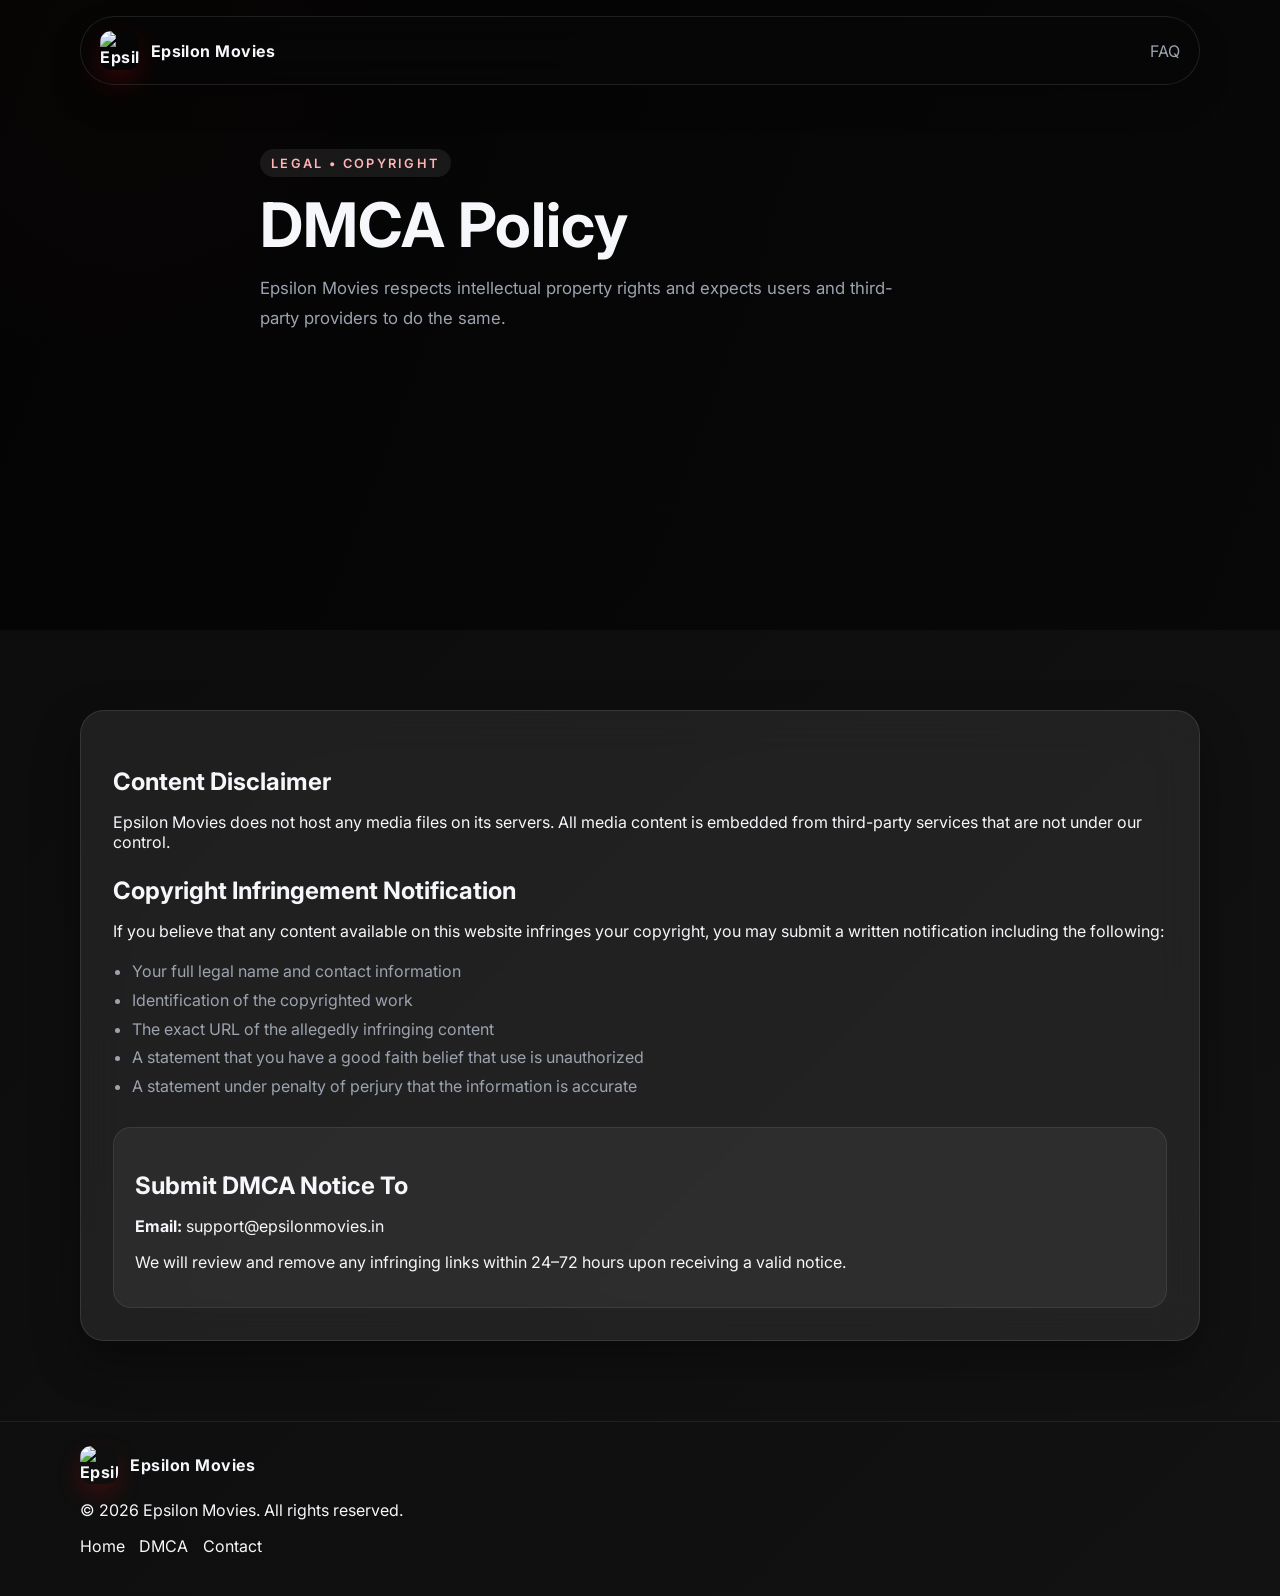
==== dmca.html @ 2ac41dfd "Add files via upload" ====
<!DOCTYPE html>
<html lang="en">
  <head>
    <meta charset="UTF-8" />
    <meta name="viewport" content="width=device-width, initial-scale=1.0" />
    <title>DMCA Policy | Epsilon Movies</title>
    <meta
      name="description"
      content="Read the DMCA policy for Epsilon Movies, including copyright notice instructions and contact details."
    />
    <meta name="theme-color" content="#0B0B0B" />
    <link rel="preconnect" href="https://fonts.googleapis.com" />
    <link rel="preconnect" href="https://fonts.gstatic.com" crossorigin />
    <link
      href="https://fonts.googleapis.com/css2?family=Inter:wght@400;500;600;700;800&display=swap"
      rel="stylesheet"
    />
    <link rel="stylesheet" href="styles.css" />
    <script src="config.js"></script>
  </head>
  <body>
    <div class="progress-bar" aria-hidden="true"></div>
    <button class="back-to-top" id="backToTop" type="button" aria-label="Back to top">↑</button>

    <header class="hero policy-hero" id="top">
      <div class="hero-overlay"></div>
      <nav class="nav container">
        <a class="brand" href="index.html" aria-label="Epsilon Movies home">
          <img class="brand-logo" src="file_00000000ea5072099b8b63f4286912cb.png" alt="Epsilon Movies logo" />
          <span>Epsilon Movies</span>
        </a>
        <a class="nav-link" href="index.html#faq">FAQ</a>
      </nav>

      <div class="container policy-intro reveal">
        <span class="eyebrow">Legal • Copyright</span>
        <h1>DMCA Policy</h1>
        <p>
          Epsilon Movies respects intellectual property rights and expects users and third-party providers to do the same.
        </p>
      </div>
    </header>

    <main class="container">
      <section class="section">
        <div class="glass-card policy-card reveal">
          <h2>Content Disclaimer</h2>
          <p>
            Epsilon Movies does not host any media files on its servers. All media content is embedded from third-party services that are not under our control.
          </p>

          <h2>Copyright Infringement Notification</h2>
          <p>
            If you believe that any content available on this website infringes your copyright, you may submit a written notification including the following:
          </p>
          <ul>
            <li>Your full legal name and contact information</li>
            <li>Identification of the copyrighted work</li>
            <li>The exact URL of the allegedly infringing content</li>
            <li>A statement that you have a good faith belief that use is unauthorized</li>
            <li>A statement under penalty of perjury that the information is accurate</li>
          </ul>

          <div class="contact-box">
            <h2>Submit DMCA Notice To</h2>
            <p><strong>Email:</strong> support@epsilonmovies.in</p>
            <p>We will review and remove any infringing links within 24–72 hours upon receiving a valid notice.</p>
          </div>
        </div>
      </section>
    </main>

    <footer class="footer">
      <div class="container footer-content">
        <div>
          <a class="brand" href="index.html" aria-label="Epsilon Movies home">
            <img class="brand-logo" src="file_00000000ea5072099b8b63f4286912cb.png" alt="Epsilon Movies logo" />
            <span>Epsilon Movies</span>
          </a>
          <p>© 2026 Epsilon Movies. All rights reserved.</p>
        </div>
        <div class="footer-links">
          <a href="index.html">Home</a>
          <a href="dmca.html">DMCA</a>
          <a href="mailto:ownerepsilon@zohomail.in">Contact</a>
        </div>
      </div>
    </footer>

    <script src="script.js"></script>
  </body>
</html>
---- styles.css ----
:root {
  --bg: #0b0b0b;
  --bg-alt: #121212;
  --surface: rgba(255, 255, 255, 0.08);
  --surface-strong: rgba(255, 255, 255, 0.12);
  --text: #f5f7fa;
  --muted: #9ca3af;
  --accent: #e50914;
  --accent-soft: rgba(229, 9, 20, 0.2);
  --border: rgba(255, 255, 255, 0.1);
  --shadow: 0 20px 45px rgba(0, 0, 0, 0.35);
}

* {
  box-sizing: border-box;
}

html {
  scroll-behavior: smooth;
}

body {
  margin: 0;
  font-family: 'Inter', sans-serif;
  background:
    radial-gradient(circle at top left, rgba(229, 9, 20, 0.24), transparent 22%),
    linear-gradient(135deg, var(--bg), var(--bg-alt));
  color: var(--text);
  min-height: 100vh;
  overflow-x: hidden;
}

img {
  max-width: 100%;
  display: block;
}

a {
  color: inherit;
  text-decoration: none;
}

.container {
  width: min(1120px, calc(100% - 2rem));
  margin: 0 auto;
}

.page-loader {
  position: fixed;
  inset: 0;
  background: var(--bg);
  display: grid;
  place-items: center;
  z-index: 50;
  transition: opacity 0.45s ease, visibility 0.45s ease;
}

.page-loader.hidden {
  opacity: 0;
  visibility: hidden;
}

.loader-ring {
  width: 3rem;
  height: 3rem;
  border-radius: 999px;
  border: 3px solid rgba(255, 255, 255, 0.15);
  border-top-color: var(--accent);
  animation: spin 0.9s linear infinite;
}

.glass-card {
  background: var(--surface);
  border: 1px solid var(--border);
  box-shadow: var(--shadow);
  backdrop-filter: blur(22px);
  -webkit-backdrop-filter: blur(22px);
  border-radius: 24px;
}

.hero {
  position: relative;
  min-height: 100vh;
  overflow: hidden;
}

.hero::before {
  content: '';
  position: absolute;
  inset: 0;
  background: url('https://images.unsplash.com/photo-1485846234645-a62644f84728?auto=format&fit=crop&w=1600&q=80') center/cover;
  filter: brightness(0.26) saturate(0.9);
  transform: scale(1.02);
}

.hero-overlay {
  position: absolute;
  inset: 0;
  background: linear-gradient(110deg, rgba(4, 4, 4, 0.95), rgba(4, 4, 4, 0.65));
}

.nav,
.hero-content {
  position: relative;
  z-index: 1;
}

.progress-bar {
  position: fixed;
  inset: 0 0 auto 0;
  height: 3px;
  width: 0;
  background: linear-gradient(90deg, var(--accent), #ff6b6b);
  z-index: 70;
  box-shadow: 0 0 18px rgba(229, 9, 20, 0.35);
}

.back-to-top {
  position: fixed;
  right: 1.2rem;
  bottom: 1.2rem;
  width: 3rem;
  height: 3rem;
  border: 0;
  border-radius: 50%;
  background: linear-gradient(135deg, var(--accent), #ff5b5b);
  color: white;
  font-size: 1.2rem;
  cursor: pointer;
  box-shadow: 0 12px 24px rgba(229, 9, 20, 0.28);
  opacity: 0;
  visibility: hidden;
  transform: translateY(10px);
  transition: opacity 0.25s ease, transform 0.25s ease, visibility 0.25s ease;
  z-index: 60;
}

.back-to-top.visible {
  opacity: 1;
  visibility: visible;
  transform: translateY(0);
}

.nav {
  display: flex;
  justify-content: space-between;
  align-items: center;
  margin-top: 1rem;
  padding: 0.9rem 1.2rem;
  border: 1px solid var(--border);
  border-radius: 999px;
  background: rgba(7, 7, 7, 0.6);
  backdrop-filter: blur(18px);
  -webkit-backdrop-filter: blur(18px);
  box-shadow: 0 16px 34px rgba(0, 0, 0, 0.2);
}

.brand {
  display: inline-flex;
  align-items: center;
  gap: 0.75rem;
  font-weight: 700;
  letter-spacing: 0.03em;
}

.brand-logo {
  width: 2.4rem;
  height: 2.4rem;
  object-fit: contain;
  border-radius: 0.7rem;
  box-shadow: 0 10px 24px rgba(229, 9, 20, 0.2);
}

.hero-badges {
  display: flex;
  flex-wrap: wrap;
  gap: 0.7rem;
  margin-top: 1rem;
}

.hero-badge {
  padding: 0.45rem 0.8rem;
  border-radius: 999px;
  background: rgba(255, 255, 255, 0.08);
  color: #ffd0d3;
  font-size: 0.85rem;
  border: 1px solid rgba(255, 255, 255, 0.08);
}

.nav-link {
  color: var(--muted);
  transition: color 0.2s ease;
}

.nav-link:hover {
  color: var(--text);
}

.hero-content {
  display: grid;
  grid-template-columns: 1.2fr 0.8fr;
  gap: 2rem;
  padding: 5rem 0 4rem;
  align-items: center;
}

.eyebrow {
  display: inline-flex;
  align-items: center;
  gap: 0.35rem;
  padding: 0.4rem 0.7rem;
  border-radius: 999px;
  background: rgba(255, 255, 255, 0.08);
  color: #ffb4b8;
  font-size: 0.8rem;
  font-weight: 600;
  text-transform: uppercase;
  letter-spacing: 0.18em;
  margin-bottom: 1rem;
}

.hero h1 {
  font-size: clamp(2.2rem, 4.8vw, 4.4rem);
  line-height: 1.05;
  margin: 0 0 1rem;
  max-width: 760px;
}

.hero p {
  color: var(--muted);
  font-size: 1.05rem;
  line-height: 1.75;
  max-width: 640px;
  margin-bottom: 1.6rem;
}

.hero-actions {
  display: flex;
  flex-wrap: wrap;
  gap: 1rem;
  margin-bottom: 2rem;
}

.btn {
  display: inline-flex;
  justify-content: center;
  align-items: center;
  border-radius: 999px;
  padding: 0.95rem 1.35rem;
  font-weight: 600;
  transition: transform 0.2s ease, box-shadow 0.2s ease, background 0.2s ease;
}

.btn:hover {
  transform: translateY(-2px);
}

.btn.disabled {
  opacity: 0.72;
  pointer-events: none;
}

.btn-primary {
  background: linear-gradient(120deg, var(--accent), #ff4e4e);
  color: white;
  box-shadow: 0 14px 28px rgba(229, 9, 20, 0.24);
}

.btn-secondary {
  background: rgba(255, 255, 255, 0.08);
  color: var(--text);
  border: 1px solid var(--border);
}

.hero-stats {
  display: flex;
  flex-wrap: wrap;
  gap: 1rem;
}

.hero-stats > div {
  padding: 0.95rem 1.2rem;
  border-radius: 16px;
  background: rgba(255, 255, 255, 0.06);
  min-width: 120px;
}

.hero-stats strong {
  display: block;
  font-size: 1rem;
  margin-bottom: 0.24rem;
}

.hero-stats span {
  color: var(--muted);
  font-size: 0.9rem;
}

.hero-card {
  padding: 1.5rem;
  animation: float 4.8s ease-in-out infinite;
  position: relative;
  overflow: hidden;
}

.hero-card::after {
  content: '';
  position: absolute;
  inset: auto -20% -40% auto;
  width: 10rem;
  height: 10rem;
  background: radial-gradient(circle, rgba(229, 9, 20, 0.22), transparent 70%);
  pointer-events: none;
}

.card-label {
  font-size: 0.8rem;
  font-weight: 700;
  text-transform: uppercase;
  letter-spacing: 0.18em;
  color: #ffb4b8;
}

.hero-card h2 {
  margin: 0.5rem 0 1rem;
  font-size: 1.4rem;
}

.hero-card ul {
  padding-left: 1.1rem;
  color: var(--muted);
  line-height: 1.8;
}

.section {
  padding: 5rem 0;
}

.section-heading {
  text-align: center;
  margin-bottom: 2rem;
}

.section-heading h2 {
  margin: 0;
  font-size: clamp(1.7rem, 3vw, 2.4rem);
}

.feature-grid,
.benefit-grid {
  display: grid;
  grid-template-columns: repeat(3, minmax(0, 1fr));
  gap: 1.2rem;
}

.feature-card,
.benefit-card,
.faq-item,
.disclaimer-card,
.telegram-card,
.download-card {
  padding: 1.4rem;
}

.feature-card:hover,
.benefit-card:hover,
.faq-item:hover {
  transform: translateY(-3px);
  border-color: rgba(229, 9, 20, 0.55);
  transition: transform 0.2s ease, border-color 0.2s ease;
}

.feature-icon {
  width: 3rem;
  height: 3rem;
  border-radius: 14px;
  display: grid;
  place-items: center;
  margin-bottom: 1rem;
  background: var(--accent-soft);
  font-size: 1.25rem;
}

.feature-card h3,
.benefit-card h3 {
  margin: 0 0 0.55rem;
}

.feature-card p,
.benefit-card p,
.faq-item p,
.disclaimer-card p,
.telegram-card p,
.download-card p {
  color: var(--muted);
  line-height: 1.7;
  margin: 0;
}

.slider {
  position: relative;
  display: grid;
  grid-template-columns: auto 1fr auto;
  align-items: center;
  gap: 1rem;
}

.slider-frame {
  position: relative;
  min-height: 420px;
  border-radius: 28px;
  overflow: hidden;
  border: 1px solid var(--border);
  background: rgba(255, 255, 255, 0.06);
}

.slide {
  position: absolute;
  inset: 0;
  opacity: 0;
  pointer-events: none;
  transition: opacity 0.4s ease;
}

.slide.active {
  opacity: 1;
  pointer-events: auto;
}

.slide img {
  width: 100%;
  height: 100%;
  object-fit: cover;
}

.slide-caption {
  position: absolute;
  left: 1.5rem;
  right: 1.5rem;
  bottom: 1.5rem;
  padding: 1rem 1.2rem;
  border-radius: 18px;
  background: rgba(8, 8, 8, 0.72);
  backdrop-filter: blur(10px);
}

.slide-caption h3 {
  margin: 0 0 0.3rem;
}

.slide-caption p {
  margin: 0;
  color: var(--muted);
}

.slider-btn {
  width: 2.8rem;
  height: 2.8rem;
  border: 0;
  border-radius: 50%;
  background: rgba(255, 255, 255, 0.12);
  color: var(--text);
  cursor: pointer;
}

.slider-dots {
  display: flex;
  justify-content: center;
  gap: 0.5rem;
  margin-top: 1rem;
}

.slider-dots button {
  width: 0.65rem;
  height: 0.65rem;
  border: 0;
  border-radius: 50%;
  background: rgba(255, 255, 255, 0.3);
  cursor: pointer;
}

.slider-dots button.active {
  background: var(--accent);
}

.download-card {
  text-align: center;
}

.download-metrics {
  display: flex;
  flex-wrap: wrap;
  justify-content: center;
  gap: 1rem;
  margin: 1.4rem 0;
}

.download-metrics > div {
  min-width: 120px;
  padding: 0.9rem 1rem;
  border-radius: 16px;
  background: rgba(255, 255, 255, 0.05);
}

.download-metrics span {
  display: block;
  color: var(--muted);
  font-size: 0.84rem;
  margin-bottom: 0.35rem;
}

.telegram-card {
  display: flex;
  align-items: center;
  justify-content: space-between;
  gap: 1rem;
}

.social-actions {
  display: flex;
  flex-wrap: wrap;
  gap: 0.75rem;
}

.telegram-icon {
  width: 3.2rem;
  height: 3.2rem;
  display: grid;
  place-items: center;
  border-radius: 20px;
  background: var(--accent-soft);
  font-size: 1.4rem;
}

.disclaimer-card {
  text-align: center;
  border-color: rgba(229, 9, 20, 0.32);
}

.faq-list {
  display: grid;
  gap: 0.8rem;
}

.faq-item summary {
  cursor: pointer;
  font-weight: 600;
  list-style: none;
}

.faq-item summary::-webkit-details-marker {
  display: none;
}

.faq-item p {
  margin-top: 0.7rem;
}

.footer {
  padding: 1.5rem 0 2.5rem;
  border-top: 1px solid rgba(255, 255, 255, 0.07);
}

.footer-shell {
  padding: 1.6rem 1.4rem;
  border: 1px solid rgba(255, 255, 255, 0.08);
  border-radius: 24px;
  background: rgba(255, 255, 255, 0.04);
  box-shadow: var(--shadow);
}

.footer-top {
  display: flex;
  justify-content: space-between;
  align-items: flex-start;
  gap: 1.4rem;
  flex-wrap: wrap;
}

.footer-brand {
  display: flex;
  align-items: center;
  gap: 0.85rem;
}

.footer-brand h3 {
  margin: 0 0 0.2rem;
  color: var(--text);
  font-size: 1.05rem;
}

.footer-brand p {
  margin: 0;
  color: var(--muted);
}

.footer-links-grid {
  display: flex;
  flex-wrap: wrap;
  gap: 0.9rem 1.2rem;
}

.footer-links-grid a {
  color: var(--text);
  font-size: 0.95rem;
}

.footer-divider {
  height: 1px;
  margin: 1.1rem 0 0.95rem;
  background: rgba(255, 255, 255, 0.08);
}

.footer-bottom {
  color: var(--muted);
  line-height: 1.75;
}

.footer-bottom p {
  margin: 0 0 0.6rem;
}

@media (max-width: 860px) {
  .hero-content {
    grid-template-columns: 1fr;
    padding-top: 3.5rem;
  }

  .feature-grid,
  .benefit-grid {
    grid-template-columns: repeat(2, minmax(0, 1fr));
  }

  .telegram-card {
    flex-direction: column;
    align-items: flex-start;
  }

  .footer-content {
    flex-direction: column;
    align-items: flex-start;
  }
}

@media (max-width: 620px) {
  .nav {
    padding: 0.8rem 1rem;
    border-radius: 1.1rem;
  }

  .hero-actions {
    flex-direction: column;
    align-items: flex-start;
  }

  .feature-grid,
  .benefit-grid {
    grid-template-columns: 1fr;
  }

  .slider {
    grid-template-columns: 1fr;
  }

  .slider-btn {
    display: none;
  }

  .slider-frame {
    min-height: 320px;
  }
}

.footer-links {
  display: flex;
  flex-wrap: wrap;
  gap: 0.9rem;
}

.footer-links a:hover {
  color: var(--text);
}

.policy-hero {
  min-height: 70vh;
}

.policy-intro {
  position: relative;
  z-index: 1;
  padding: 4rem 0 2rem;
  max-width: 760px;
}

.policy-card {
  padding: 2rem;
}

.policy-card h2 {
  margin-top: 1.5rem;
  margin-bottom: 0.75rem;
}

.policy-card ul {
  padding-left: 1.2rem;
  color: var(--muted);
  line-height: 1.8;
}

.contact-box {
  margin-top: 1.6rem;
  padding: 1.2rem 1.3rem;
  border-radius: 18px;
  background: rgba(255, 255, 255, 0.05);
  border: 1px solid rgba(255, 255, 255, 0.08);
}

.reveal {
  opacity: 0;
  transform: translateY(26px);
  transition: opacity 0.7s ease, transform 0.7s ease;
}

.reveal.visible {
  opacity: 1;
  transform: translateY(0);
}

@keyframes spin {
  to {
    transform: rotate(360deg);
  }
}

@keyframes float {
  0%,
  100% {
    transform: translateY(0px);
  }
  50% {
    transform: translateY(-8px);
  }
}

@media (max-width: 900px) {
  .hero-content,
  .feature-grid,
  .benefit-grid {
    grid-template-columns: 1fr 1fr;
  }

  .hero-content {
    grid-template-columns: 1fr;
  }

  .hero-card {
    max-width: 480px;
  }
}

@media (max-width: 640px) {
  .hero {
    min-height: auto;
  }

  .hero-content {
    padding-top: 3rem;
  }

  .feature-grid,
  .benefit-grid,
  .hero-content {
    grid-template-columns: 1fr;
  }

  .slider {
    grid-template-columns: 1fr;
  }

  .slider-btn {
    display: none;
  }

  .telegram-card,
  .footer-content {
    flex-direction: column;
    align-items: flex-start;
  }

  .hero-actions {
    flex-direction: column;
    align-items: stretch;
  }
}

@media (prefers-reduced-motion: reduce) {
  *, *::before, *::after {
    animation-duration: 0.01ms !important;
    animation-iteration-count: 1 !important;
    transition-duration: 0.01ms !important;
    scroll-behavior: auto !important;
  }
}
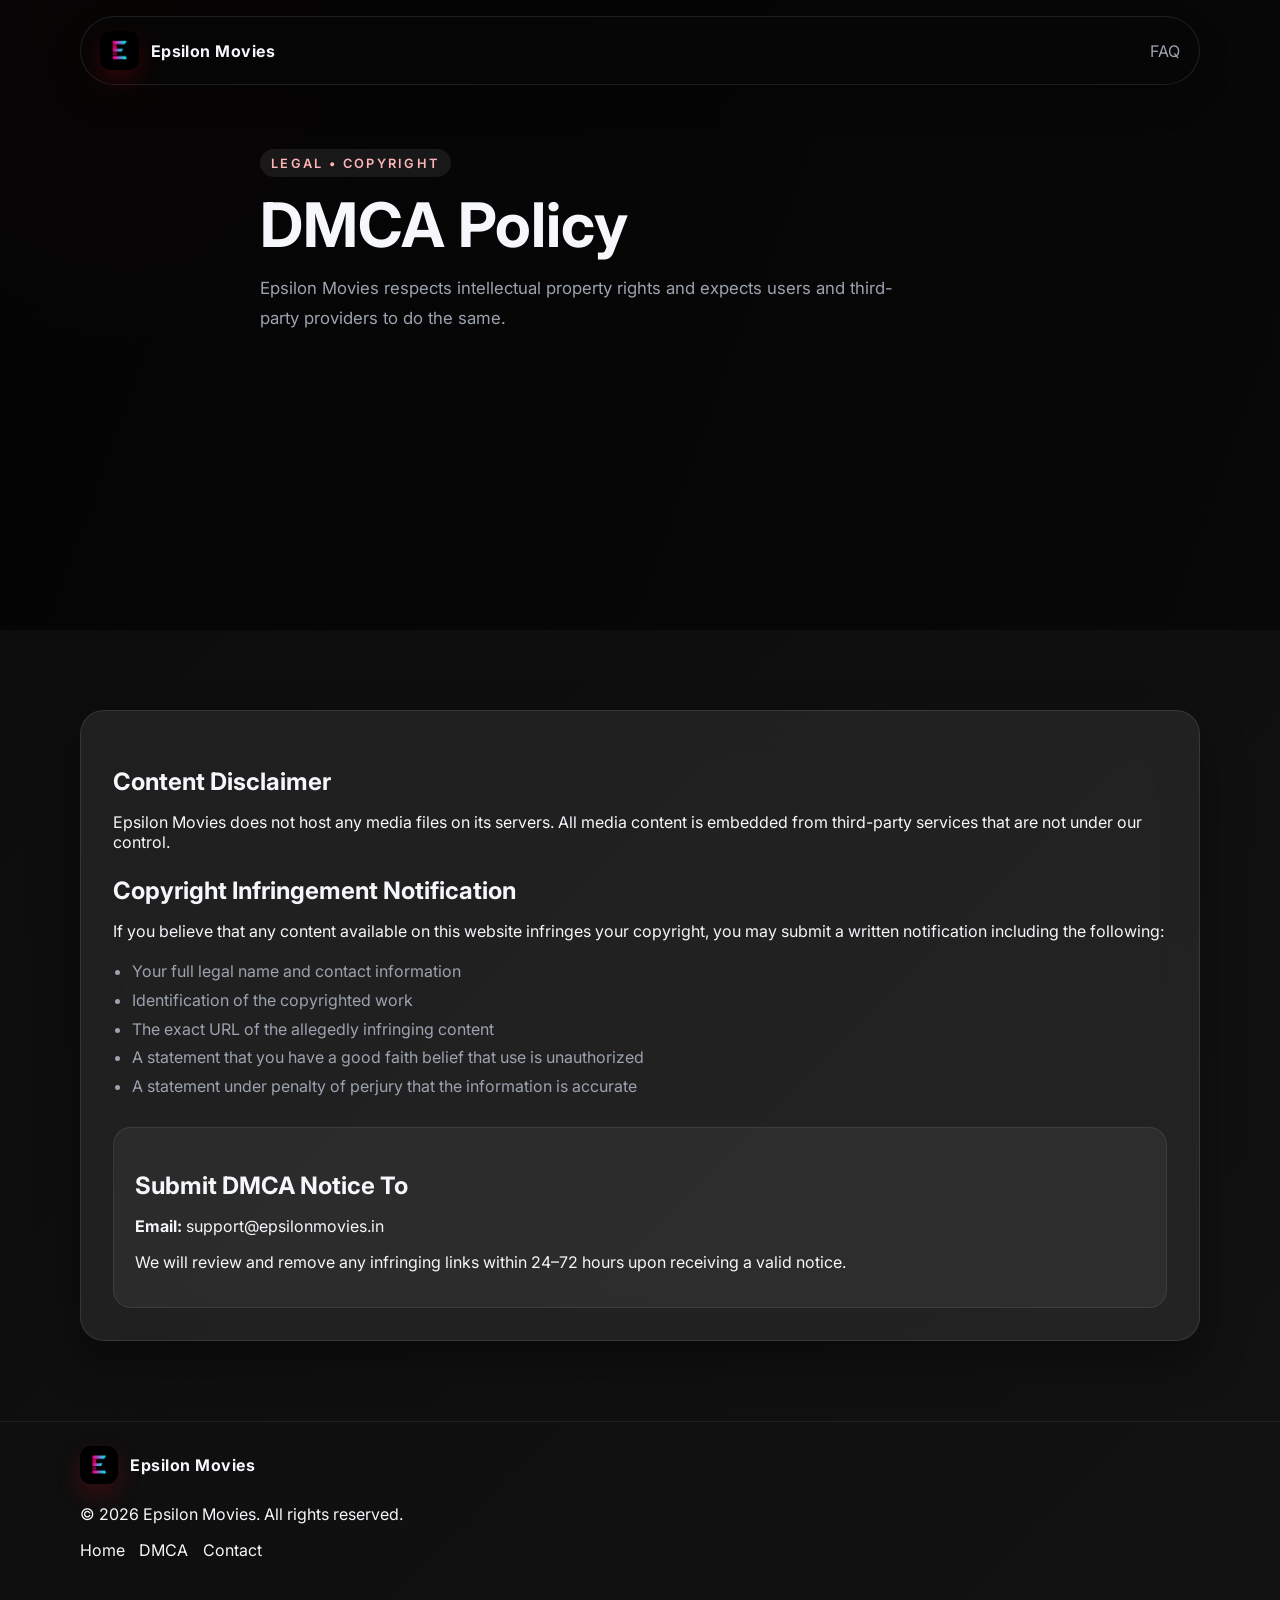
==== commit 9519d3ad: "Initial landing page" ====
--- a/dmca.html
+++ b/dmca.html
@@ -1,92 +1,92 @@
-<!DOCTYPE html>
-<html lang="en">
-  <head>
-    <meta charset="UTF-8" />
-    <meta name="viewport" content="width=device-width, initial-scale=1.0" />
-    <title>DMCA Policy | Epsilon Movies</title>
-    <meta
-      name="description"
-      content="Read the DMCA policy for Epsilon Movies, including copyright notice instructions and contact details."
-    />
-    <meta name="theme-color" content="#0B0B0B" />
-    <link rel="preconnect" href="https://fonts.googleapis.com" />
-    <link rel="preconnect" href="https://fonts.gstatic.com" crossorigin />
-    <link
-      href="https://fonts.googleapis.com/css2?family=Inter:wght@400;500;600;700;800&display=swap"
-      rel="stylesheet"
-    />
-    <link rel="stylesheet" href="styles.css" />
-    <script src="config.js"></script>
-  </head>
-  <body>
-    <div class="progress-bar" aria-hidden="true"></div>
-    <button class="back-to-top" id="backToTop" type="button" aria-label="Back to top">↑</button>
-
-    <header class="hero policy-hero" id="top">
-      <div class="hero-overlay"></div>
-      <nav class="nav container">
-        <a class="brand" href="index.html" aria-label="Epsilon Movies home">
-          <img class="brand-logo" src="file_00000000ea5072099b8b63f4286912cb.png" alt="Epsilon Movies logo" />
-          <span>Epsilon Movies</span>
-        </a>
-        <a class="nav-link" href="index.html#faq">FAQ</a>
-      </nav>
-
-      <div class="container policy-intro reveal">
-        <span class="eyebrow">Legal • Copyright</span>
-        <h1>DMCA Policy</h1>
-        <p>
-          Epsilon Movies respects intellectual property rights and expects users and third-party providers to do the same.
-        </p>
-      </div>
-    </header>
-
-    <main class="container">
-      <section class="section">
-        <div class="glass-card policy-card reveal">
-          <h2>Content Disclaimer</h2>
-          <p>
-            Epsilon Movies does not host any media files on its servers. All media content is embedded from third-party services that are not under our control.
-          </p>
-
-          <h2>Copyright Infringement Notification</h2>
-          <p>
-            If you believe that any content available on this website infringes your copyright, you may submit a written notification including the following:
-          </p>
-          <ul>
-            <li>Your full legal name and contact information</li>
-            <li>Identification of the copyrighted work</li>
-            <li>The exact URL of the allegedly infringing content</li>
-            <li>A statement that you have a good faith belief that use is unauthorized</li>
-            <li>A statement under penalty of perjury that the information is accurate</li>
-          </ul>
-
-          <div class="contact-box">
-            <h2>Submit DMCA Notice To</h2>
-            <p><strong>Email:</strong> support@epsilonmovies.in</p>
-            <p>We will review and remove any infringing links within 24–72 hours upon receiving a valid notice.</p>
-          </div>
-        </div>
-      </section>
-    </main>
-
-    <footer class="footer">
-      <div class="container footer-content">
-        <div>
-          <a class="brand" href="index.html" aria-label="Epsilon Movies home">
-            <img class="brand-logo" src="file_00000000ea5072099b8b63f4286912cb.png" alt="Epsilon Movies logo" />
-            <span>Epsilon Movies</span>
-          </a>
-          <p>© 2026 Epsilon Movies. All rights reserved.</p>
-        </div>
-        <div class="footer-links">
-          <a href="index.html">Home</a>
-          <a href="dmca.html">DMCA</a>
-          <a href="mailto:ownerepsilon@zohomail.in">Contact</a>
-        </div>
-      </div>
-    </footer>
-
-    <script src="script.js"></script>
-  </body>
-</html>
+<!DOCTYPE html>
+<html lang="en">
+  <head>
+    <meta charset="UTF-8" />
+    <meta name="viewport" content="width=device-width, initial-scale=1.0" />
+    <title>DMCA Policy | Epsilon Movies</title>
+    <meta
+      name="description"
+      content="Read the DMCA policy for Epsilon Movies, including copyright notice instructions and contact details."
+    />
+    <meta name="theme-color" content="#0B0B0B" />
+    <link rel="preconnect" href="https://fonts.googleapis.com" />
+    <link rel="preconnect" href="https://fonts.gstatic.com" crossorigin />
+    <link
+      href="https://fonts.googleapis.com/css2?family=Inter:wght@400;500;600;700;800&display=swap"
+      rel="stylesheet"
+    />
+    <link rel="stylesheet" href="styles.css" />
+    <script src="config.js"></script>
+  </head>
+  <body>
+    <div class="progress-bar" aria-hidden="true"></div>
+    <button class="back-to-top" id="backToTop" type="button" aria-label="Back to top">↑</button>
+
+    <header class="hero policy-hero" id="top">
+      <div class="hero-overlay"></div>
+      <nav class="nav container">
+        <a class="brand" href="index.html" aria-label="Epsilon Movies home">
+          <img class="brand-logo" src="file_00000000ea5072099b8b63f4286912cb.png" alt="Epsilon Movies logo" />
+          <span>Epsilon Movies</span>
+        </a>
+        <a class="nav-link" href="index.html#faq">FAQ</a>
+      </nav>
+
+      <div class="container policy-intro reveal">
+        <span class="eyebrow">Legal • Copyright</span>
+        <h1>DMCA Policy</h1>
+        <p>
+          Epsilon Movies respects intellectual property rights and expects users and third-party providers to do the same.
+        </p>
+      </div>
+    </header>
+
+    <main class="container">
+      <section class="section">
+        <div class="glass-card policy-card reveal">
+          <h2>Content Disclaimer</h2>
+          <p>
+            Epsilon Movies does not host any media files on its servers. All media content is embedded from third-party services that are not under our control.
+          </p>
+
+          <h2>Copyright Infringement Notification</h2>
+          <p>
+            If you believe that any content available on this website infringes your copyright, you may submit a written notification including the following:
+          </p>
+          <ul>
+            <li>Your full legal name and contact information</li>
+            <li>Identification of the copyrighted work</li>
+            <li>The exact URL of the allegedly infringing content</li>
+            <li>A statement that you have a good faith belief that use is unauthorized</li>
+            <li>A statement under penalty of perjury that the information is accurate</li>
+          </ul>
+
+          <div class="contact-box">
+            <h2>Submit DMCA Notice To</h2>
+            <p><strong>Email:</strong> support@epsilonmovies.in</p>
+            <p>We will review and remove any infringing links within 24–72 hours upon receiving a valid notice.</p>
+          </div>
+        </div>
+      </section>
+    </main>
+
+    <footer class="footer">
+      <div class="container footer-content">
+        <div>
+          <a class="brand" href="index.html" aria-label="Epsilon Movies home">
+            <img class="brand-logo" src="file_00000000ea5072099b8b63f4286912cb.png" alt="Epsilon Movies logo" />
+            <span>Epsilon Movies</span>
+          </a>
+          <p>© 2026 Epsilon Movies. All rights reserved.</p>
+        </div>
+        <div class="footer-links">
+          <a href="index.html">Home</a>
+          <a href="dmca.html">DMCA</a>
+          <a href="mailto:ownerepsilon@zohomail.in">Contact</a>
+        </div>
+      </div>
+    </footer>
+
+    <script src="script.js"></script>
+  </body>
+</html>
--- a/styles.css
+++ b/styles.css
@@ -1,803 +1,803 @@
-:root {
-  --bg: #0b0b0b;
-  --bg-alt: #121212;
-  --surface: rgba(255, 255, 255, 0.08);
-  --surface-strong: rgba(255, 255, 255, 0.12);
-  --text: #f5f7fa;
-  --muted: #9ca3af;
-  --accent: #e50914;
-  --accent-soft: rgba(229, 9, 20, 0.2);
-  --border: rgba(255, 255, 255, 0.1);
-  --shadow: 0 20px 45px rgba(0, 0, 0, 0.35);
-}
-
-* {
-  box-sizing: border-box;
-}
-
-html {
-  scroll-behavior: smooth;
-}
-
-body {
-  margin: 0;
-  font-family: 'Inter', sans-serif;
-  background:
-    radial-gradient(circle at top left, rgba(229, 9, 20, 0.24), transparent 22%),
-    linear-gradient(135deg, var(--bg), var(--bg-alt));
-  color: var(--text);
-  min-height: 100vh;
-  overflow-x: hidden;
-}
-
-img {
-  max-width: 100%;
-  display: block;
-}
-
-a {
-  color: inherit;
-  text-decoration: none;
-}
-
-.container {
-  width: min(1120px, calc(100% - 2rem));
-  margin: 0 auto;
-}
-
-.page-loader {
-  position: fixed;
-  inset: 0;
-  background: var(--bg);
-  display: grid;
-  place-items: center;
-  z-index: 50;
-  transition: opacity 0.45s ease, visibility 0.45s ease;
-}
-
-.page-loader.hidden {
-  opacity: 0;
-  visibility: hidden;
-}
-
-.loader-ring {
-  width: 3rem;
-  height: 3rem;
-  border-radius: 999px;
-  border: 3px solid rgba(255, 255, 255, 0.15);
-  border-top-color: var(--accent);
-  animation: spin 0.9s linear infinite;
-}
-
-.glass-card {
-  background: var(--surface);
-  border: 1px solid var(--border);
-  box-shadow: var(--shadow);
-  backdrop-filter: blur(22px);
-  -webkit-backdrop-filter: blur(22px);
-  border-radius: 24px;
-}
-
-.hero {
-  position: relative;
-  min-height: 100vh;
-  overflow: hidden;
-}
-
-.hero::before {
-  content: '';
-  position: absolute;
-  inset: 0;
-  background: url('https://images.unsplash.com/photo-1485846234645-a62644f84728?auto=format&fit=crop&w=1600&q=80') center/cover;
-  filter: brightness(0.26) saturate(0.9);
-  transform: scale(1.02);
-}
-
-.hero-overlay {
-  position: absolute;
-  inset: 0;
-  background: linear-gradient(110deg, rgba(4, 4, 4, 0.95), rgba(4, 4, 4, 0.65));
-}
-
-.nav,
-.hero-content {
-  position: relative;
-  z-index: 1;
-}
-
-.progress-bar {
-  position: fixed;
-  inset: 0 0 auto 0;
-  height: 3px;
-  width: 0;
-  background: linear-gradient(90deg, var(--accent), #ff6b6b);
-  z-index: 70;
-  box-shadow: 0 0 18px rgba(229, 9, 20, 0.35);
-}
-
-.back-to-top {
-  position: fixed;
-  right: 1.2rem;
-  bottom: 1.2rem;
-  width: 3rem;
-  height: 3rem;
-  border: 0;
-  border-radius: 50%;
-  background: linear-gradient(135deg, var(--accent), #ff5b5b);
-  color: white;
-  font-size: 1.2rem;
-  cursor: pointer;
-  box-shadow: 0 12px 24px rgba(229, 9, 20, 0.28);
-  opacity: 0;
-  visibility: hidden;
-  transform: translateY(10px);
-  transition: opacity 0.25s ease, transform 0.25s ease, visibility 0.25s ease;
-  z-index: 60;
-}
-
-.back-to-top.visible {
-  opacity: 1;
-  visibility: visible;
-  transform: translateY(0);
-}
-
-.nav {
-  display: flex;
-  justify-content: space-between;
-  align-items: center;
-  margin-top: 1rem;
-  padding: 0.9rem 1.2rem;
-  border: 1px solid var(--border);
-  border-radius: 999px;
-  background: rgba(7, 7, 7, 0.6);
-  backdrop-filter: blur(18px);
-  -webkit-backdrop-filter: blur(18px);
-  box-shadow: 0 16px 34px rgba(0, 0, 0, 0.2);
-}
-
-.brand {
-  display: inline-flex;
-  align-items: center;
-  gap: 0.75rem;
-  font-weight: 700;
-  letter-spacing: 0.03em;
-}
-
-.brand-logo {
-  width: 2.4rem;
-  height: 2.4rem;
-  object-fit: contain;
-  border-radius: 0.7rem;
-  box-shadow: 0 10px 24px rgba(229, 9, 20, 0.2);
-}
-
-.hero-badges {
-  display: flex;
-  flex-wrap: wrap;
-  gap: 0.7rem;
-  margin-top: 1rem;
-}
-
-.hero-badge {
-  padding: 0.45rem 0.8rem;
-  border-radius: 999px;
-  background: rgba(255, 255, 255, 0.08);
-  color: #ffd0d3;
-  font-size: 0.85rem;
-  border: 1px solid rgba(255, 255, 255, 0.08);
-}
-
-.nav-link {
-  color: var(--muted);
-  transition: color 0.2s ease;
-}
-
-.nav-link:hover {
-  color: var(--text);
-}
-
-.hero-content {
-  display: grid;
-  grid-template-columns: 1.2fr 0.8fr;
-  gap: 2rem;
-  padding: 5rem 0 4rem;
-  align-items: center;
-}
-
-.eyebrow {
-  display: inline-flex;
-  align-items: center;
-  gap: 0.35rem;
-  padding: 0.4rem 0.7rem;
-  border-radius: 999px;
-  background: rgba(255, 255, 255, 0.08);
-  color: #ffb4b8;
-  font-size: 0.8rem;
-  font-weight: 600;
-  text-transform: uppercase;
-  letter-spacing: 0.18em;
-  margin-bottom: 1rem;
-}
-
-.hero h1 {
-  font-size: clamp(2.2rem, 4.8vw, 4.4rem);
-  line-height: 1.05;
-  margin: 0 0 1rem;
-  max-width: 760px;
-}
-
-.hero p {
-  color: var(--muted);
-  font-size: 1.05rem;
-  line-height: 1.75;
-  max-width: 640px;
-  margin-bottom: 1.6rem;
-}
-
-.hero-actions {
-  display: flex;
-  flex-wrap: wrap;
-  gap: 1rem;
-  margin-bottom: 2rem;
-}
-
-.btn {
-  display: inline-flex;
-  justify-content: center;
-  align-items: center;
-  border-radius: 999px;
-  padding: 0.95rem 1.35rem;
-  font-weight: 600;
-  transition: transform 0.2s ease, box-shadow 0.2s ease, background 0.2s ease;
-}
-
-.btn:hover {
-  transform: translateY(-2px);
-}
-
-.btn.disabled {
-  opacity: 0.72;
-  pointer-events: none;
-}
-
-.btn-primary {
-  background: linear-gradient(120deg, var(--accent), #ff4e4e);
-  color: white;
-  box-shadow: 0 14px 28px rgba(229, 9, 20, 0.24);
-}
-
-.btn-secondary {
-  background: rgba(255, 255, 255, 0.08);
-  color: var(--text);
-  border: 1px solid var(--border);
-}
-
-.hero-stats {
-  display: flex;
-  flex-wrap: wrap;
-  gap: 1rem;
-}
-
-.hero-stats > div {
-  padding: 0.95rem 1.2rem;
-  border-radius: 16px;
-  background: rgba(255, 255, 255, 0.06);
-  min-width: 120px;
-}
-
-.hero-stats strong {
-  display: block;
-  font-size: 1rem;
-  margin-bottom: 0.24rem;
-}
-
-.hero-stats span {
-  color: var(--muted);
-  font-size: 0.9rem;
-}
-
-.hero-card {
-  padding: 1.5rem;
-  animation: float 4.8s ease-in-out infinite;
-  position: relative;
-  overflow: hidden;
-}
-
-.hero-card::after {
-  content: '';
-  position: absolute;
-  inset: auto -20% -40% auto;
-  width: 10rem;
-  height: 10rem;
-  background: radial-gradient(circle, rgba(229, 9, 20, 0.22), transparent 70%);
-  pointer-events: none;
-}
-
-.card-label {
-  font-size: 0.8rem;
-  font-weight: 700;
-  text-transform: uppercase;
-  letter-spacing: 0.18em;
-  color: #ffb4b8;
-}
-
-.hero-card h2 {
-  margin: 0.5rem 0 1rem;
-  font-size: 1.4rem;
-}
-
-.hero-card ul {
-  padding-left: 1.1rem;
-  color: var(--muted);
-  line-height: 1.8;
-}
-
-.section {
-  padding: 5rem 0;
-}
-
-.section-heading {
-  text-align: center;
-  margin-bottom: 2rem;
-}
-
-.section-heading h2 {
-  margin: 0;
-  font-size: clamp(1.7rem, 3vw, 2.4rem);
-}
-
-.feature-grid,
-.benefit-grid {
-  display: grid;
-  grid-template-columns: repeat(3, minmax(0, 1fr));
-  gap: 1.2rem;
-}
-
-.feature-card,
-.benefit-card,
-.faq-item,
-.disclaimer-card,
-.telegram-card,
-.download-card {
-  padding: 1.4rem;
-}
-
-.feature-card:hover,
-.benefit-card:hover,
-.faq-item:hover {
-  transform: translateY(-3px);
-  border-color: rgba(229, 9, 20, 0.55);
-  transition: transform 0.2s ease, border-color 0.2s ease;
-}
-
-.feature-icon {
-  width: 3rem;
-  height: 3rem;
-  border-radius: 14px;
-  display: grid;
-  place-items: center;
-  margin-bottom: 1rem;
-  background: var(--accent-soft);
-  font-size: 1.25rem;
-}
-
-.feature-card h3,
-.benefit-card h3 {
-  margin: 0 0 0.55rem;
-}
-
-.feature-card p,
-.benefit-card p,
-.faq-item p,
-.disclaimer-card p,
-.telegram-card p,
-.download-card p {
-  color: var(--muted);
-  line-height: 1.7;
-  margin: 0;
-}
-
-.slider {
-  position: relative;
-  display: grid;
-  grid-template-columns: auto 1fr auto;
-  align-items: center;
-  gap: 1rem;
-}
-
-.slider-frame {
-  position: relative;
-  min-height: 420px;
-  border-radius: 28px;
-  overflow: hidden;
-  border: 1px solid var(--border);
-  background: rgba(255, 255, 255, 0.06);
-}
-
-.slide {
-  position: absolute;
-  inset: 0;
-  opacity: 0;
-  pointer-events: none;
-  transition: opacity 0.4s ease;
-}
-
-.slide.active {
-  opacity: 1;
-  pointer-events: auto;
-}
-
-.slide img {
-  width: 100%;
-  height: 100%;
-  object-fit: cover;
-}
-
-.slide-caption {
-  position: absolute;
-  left: 1.5rem;
-  right: 1.5rem;
-  bottom: 1.5rem;
-  padding: 1rem 1.2rem;
-  border-radius: 18px;
-  background: rgba(8, 8, 8, 0.72);
-  backdrop-filter: blur(10px);
-}
-
-.slide-caption h3 {
-  margin: 0 0 0.3rem;
-}
-
-.slide-caption p {
-  margin: 0;
-  color: var(--muted);
-}
-
-.slider-btn {
-  width: 2.8rem;
-  height: 2.8rem;
-  border: 0;
-  border-radius: 50%;
-  background: rgba(255, 255, 255, 0.12);
-  color: var(--text);
-  cursor: pointer;
-}
-
-.slider-dots {
-  display: flex;
-  justify-content: center;
-  gap: 0.5rem;
-  margin-top: 1rem;
-}
-
-.slider-dots button {
-  width: 0.65rem;
-  height: 0.65rem;
-  border: 0;
-  border-radius: 50%;
-  background: rgba(255, 255, 255, 0.3);
-  cursor: pointer;
-}
-
-.slider-dots button.active {
-  background: var(--accent);
-}
-
-.download-card {
-  text-align: center;
-}
-
-.download-metrics {
-  display: flex;
-  flex-wrap: wrap;
-  justify-content: center;
-  gap: 1rem;
-  margin: 1.4rem 0;
-}
-
-.download-metrics > div {
-  min-width: 120px;
-  padding: 0.9rem 1rem;
-  border-radius: 16px;
-  background: rgba(255, 255, 255, 0.05);
-}
-
-.download-metrics span {
-  display: block;
-  color: var(--muted);
-  font-size: 0.84rem;
-  margin-bottom: 0.35rem;
-}
-
-.telegram-card {
-  display: flex;
-  align-items: center;
-  justify-content: space-between;
-  gap: 1rem;
-}
-
-.social-actions {
-  display: flex;
-  flex-wrap: wrap;
-  gap: 0.75rem;
-}
-
-.telegram-icon {
-  width: 3.2rem;
-  height: 3.2rem;
-  display: grid;
-  place-items: center;
-  border-radius: 20px;
-  background: var(--accent-soft);
-  font-size: 1.4rem;
-}
-
-.disclaimer-card {
-  text-align: center;
-  border-color: rgba(229, 9, 20, 0.32);
-}
-
-.faq-list {
-  display: grid;
-  gap: 0.8rem;
-}
-
-.faq-item summary {
-  cursor: pointer;
-  font-weight: 600;
-  list-style: none;
-}
-
-.faq-item summary::-webkit-details-marker {
-  display: none;
-}
-
-.faq-item p {
-  margin-top: 0.7rem;
-}
-
-.footer {
-  padding: 1.5rem 0 2.5rem;
-  border-top: 1px solid rgba(255, 255, 255, 0.07);
-}
-
-.footer-shell {
-  padding: 1.6rem 1.4rem;
-  border: 1px solid rgba(255, 255, 255, 0.08);
-  border-radius: 24px;
-  background: rgba(255, 255, 255, 0.04);
-  box-shadow: var(--shadow);
-}
-
-.footer-top {
-  display: flex;
-  justify-content: space-between;
-  align-items: flex-start;
-  gap: 1.4rem;
-  flex-wrap: wrap;
-}
-
-.footer-brand {
-  display: flex;
-  align-items: center;
-  gap: 0.85rem;
-}
-
-.footer-brand h3 {
-  margin: 0 0 0.2rem;
-  color: var(--text);
-  font-size: 1.05rem;
-}
-
-.footer-brand p {
-  margin: 0;
-  color: var(--muted);
-}
-
-.footer-links-grid {
-  display: flex;
-  flex-wrap: wrap;
-  gap: 0.9rem 1.2rem;
-}
-
-.footer-links-grid a {
-  color: var(--text);
-  font-size: 0.95rem;
-}
-
-.footer-divider {
-  height: 1px;
-  margin: 1.1rem 0 0.95rem;
-  background: rgba(255, 255, 255, 0.08);
-}
-
-.footer-bottom {
-  color: var(--muted);
-  line-height: 1.75;
-}
-
-.footer-bottom p {
-  margin: 0 0 0.6rem;
-}
-
-@media (max-width: 860px) {
-  .hero-content {
-    grid-template-columns: 1fr;
-    padding-top: 3.5rem;
-  }
-
-  .feature-grid,
-  .benefit-grid {
-    grid-template-columns: repeat(2, minmax(0, 1fr));
-  }
-
-  .telegram-card {
-    flex-direction: column;
-    align-items: flex-start;
-  }
-
-  .footer-content {
-    flex-direction: column;
-    align-items: flex-start;
-  }
-}
-
-@media (max-width: 620px) {
-  .nav {
-    padding: 0.8rem 1rem;
-    border-radius: 1.1rem;
-  }
-
-  .hero-actions {
-    flex-direction: column;
-    align-items: flex-start;
-  }
-
-  .feature-grid,
-  .benefit-grid {
-    grid-template-columns: 1fr;
-  }
-
-  .slider {
-    grid-template-columns: 1fr;
-  }
-
-  .slider-btn {
-    display: none;
-  }
-
-  .slider-frame {
-    min-height: 320px;
-  }
-}
-
-.footer-links {
-  display: flex;
-  flex-wrap: wrap;
-  gap: 0.9rem;
-}
-
-.footer-links a:hover {
-  color: var(--text);
-}
-
-.policy-hero {
-  min-height: 70vh;
-}
-
-.policy-intro {
-  position: relative;
-  z-index: 1;
-  padding: 4rem 0 2rem;
-  max-width: 760px;
-}
-
-.policy-card {
-  padding: 2rem;
-}
-
-.policy-card h2 {
-  margin-top: 1.5rem;
-  margin-bottom: 0.75rem;
-}
-
-.policy-card ul {
-  padding-left: 1.2rem;
-  color: var(--muted);
-  line-height: 1.8;
-}
-
-.contact-box {
-  margin-top: 1.6rem;
-  padding: 1.2rem 1.3rem;
-  border-radius: 18px;
-  background: rgba(255, 255, 255, 0.05);
-  border: 1px solid rgba(255, 255, 255, 0.08);
-}
-
-.reveal {
-  opacity: 0;
-  transform: translateY(26px);
-  transition: opacity 0.7s ease, transform 0.7s ease;
-}
-
-.reveal.visible {
-  opacity: 1;
-  transform: translateY(0);
-}
-
-@keyframes spin {
-  to {
-    transform: rotate(360deg);
-  }
-}
-
-@keyframes float {
-  0%,
-  100% {
-    transform: translateY(0px);
-  }
-  50% {
-    transform: translateY(-8px);
-  }
-}
-
-@media (max-width: 900px) {
-  .hero-content,
-  .feature-grid,
-  .benefit-grid {
-    grid-template-columns: 1fr 1fr;
-  }
-
-  .hero-content {
-    grid-template-columns: 1fr;
-  }
-
-  .hero-card {
-    max-width: 480px;
-  }
-}
-
-@media (max-width: 640px) {
-  .hero {
-    min-height: auto;
-  }
-
-  .hero-content {
-    padding-top: 3rem;
-  }
-
-  .feature-grid,
-  .benefit-grid,
-  .hero-content {
-    grid-template-columns: 1fr;
-  }
-
-  .slider {
-    grid-template-columns: 1fr;
-  }
-
-  .slider-btn {
-    display: none;
-  }
-
-  .telegram-card,
-  .footer-content {
-    flex-direction: column;
-    align-items: flex-start;
-  }
-
-  .hero-actions {
-    flex-direction: column;
-    align-items: stretch;
-  }
-}
-
-@media (prefers-reduced-motion: reduce) {
-  *, *::before, *::after {
-    animation-duration: 0.01ms !important;
-    animation-iteration-count: 1 !important;
-    transition-duration: 0.01ms !important;
-    scroll-behavior: auto !important;
-  }
-}
+:root {
+  --bg: #0b0b0b;
+  --bg-alt: #121212;
+  --surface: rgba(255, 255, 255, 0.08);
+  --surface-strong: rgba(255, 255, 255, 0.12);
+  --text: #f5f7fa;
+  --muted: #9ca3af;
+  --accent: #e50914;
+  --accent-soft: rgba(229, 9, 20, 0.2);
+  --border: rgba(255, 255, 255, 0.1);
+  --shadow: 0 20px 45px rgba(0, 0, 0, 0.35);
+}
+
+* {
+  box-sizing: border-box;
+}
+
+html {
+  scroll-behavior: smooth;
+}
+
+body {
+  margin: 0;
+  font-family: 'Inter', sans-serif;
+  background:
+    radial-gradient(circle at top left, rgba(229, 9, 20, 0.24), transparent 22%),
+    linear-gradient(135deg, var(--bg), var(--bg-alt));
+  color: var(--text);
+  min-height: 100vh;
+  overflow-x: hidden;
+}
+
+img {
+  max-width: 100%;
+  display: block;
+}
+
+a {
+  color: inherit;
+  text-decoration: none;
+}
+
+.container {
+  width: min(1120px, calc(100% - 2rem));
+  margin: 0 auto;
+}
+
+.page-loader {
+  position: fixed;
+  inset: 0;
+  background: var(--bg);
+  display: grid;
+  place-items: center;
+  z-index: 50;
+  transition: opacity 0.45s ease, visibility 0.45s ease;
+}
+
+.page-loader.hidden {
+  opacity: 0;
+  visibility: hidden;
+}
+
+.loader-ring {
+  width: 3rem;
+  height: 3rem;
+  border-radius: 999px;
+  border: 3px solid rgba(255, 255, 255, 0.15);
+  border-top-color: var(--accent);
+  animation: spin 0.9s linear infinite;
+}
+
+.glass-card {
+  background: var(--surface);
+  border: 1px solid var(--border);
+  box-shadow: var(--shadow);
+  backdrop-filter: blur(22px);
+  -webkit-backdrop-filter: blur(22px);
+  border-radius: 24px;
+}
+
+.hero {
+  position: relative;
+  min-height: 100vh;
+  overflow: hidden;
+}
+
+.hero::before {
+  content: '';
+  position: absolute;
+  inset: 0;
+  background: url('https://images.unsplash.com/photo-1485846234645-a62644f84728?auto=format&fit=crop&w=1600&q=80') center/cover;
+  filter: brightness(0.26) saturate(0.9);
+  transform: scale(1.02);
+}
+
+.hero-overlay {
+  position: absolute;
+  inset: 0;
+  background: linear-gradient(110deg, rgba(4, 4, 4, 0.95), rgba(4, 4, 4, 0.65));
+}
+
+.nav,
+.hero-content {
+  position: relative;
+  z-index: 1;
+}
+
+.progress-bar {
+  position: fixed;
+  inset: 0 0 auto 0;
+  height: 3px;
+  width: 0;
+  background: linear-gradient(90deg, var(--accent), #ff6b6b);
+  z-index: 70;
+  box-shadow: 0 0 18px rgba(229, 9, 20, 0.35);
+}
+
+.back-to-top {
+  position: fixed;
+  right: 1.2rem;
+  bottom: 1.2rem;
+  width: 3rem;
+  height: 3rem;
+  border: 0;
+  border-radius: 50%;
+  background: linear-gradient(135deg, var(--accent), #ff5b5b);
+  color: white;
+  font-size: 1.2rem;
+  cursor: pointer;
+  box-shadow: 0 12px 24px rgba(229, 9, 20, 0.28);
+  opacity: 0;
+  visibility: hidden;
+  transform: translateY(10px);
+  transition: opacity 0.25s ease, transform 0.25s ease, visibility 0.25s ease;
+  z-index: 60;
+}
+
+.back-to-top.visible {
+  opacity: 1;
+  visibility: visible;
+  transform: translateY(0);
+}
+
+.nav {
+  display: flex;
+  justify-content: space-between;
+  align-items: center;
+  margin-top: 1rem;
+  padding: 0.9rem 1.2rem;
+  border: 1px solid var(--border);
+  border-radius: 999px;
+  background: rgba(7, 7, 7, 0.6);
+  backdrop-filter: blur(18px);
+  -webkit-backdrop-filter: blur(18px);
+  box-shadow: 0 16px 34px rgba(0, 0, 0, 0.2);
+}
+
+.brand {
+  display: inline-flex;
+  align-items: center;
+  gap: 0.75rem;
+  font-weight: 700;
+  letter-spacing: 0.03em;
+}
+
+.brand-logo {
+  width: 2.4rem;
+  height: 2.4rem;
+  object-fit: contain;
+  border-radius: 0.7rem;
+  box-shadow: 0 10px 24px rgba(229, 9, 20, 0.2);
+}
+
+.hero-badges {
+  display: flex;
+  flex-wrap: wrap;
+  gap: 0.7rem;
+  margin-top: 1rem;
+}
+
+.hero-badge {
+  padding: 0.45rem 0.8rem;
+  border-radius: 999px;
+  background: rgba(255, 255, 255, 0.08);
+  color: #ffd0d3;
+  font-size: 0.85rem;
+  border: 1px solid rgba(255, 255, 255, 0.08);
+}
+
+.nav-link {
+  color: var(--muted);
+  transition: color 0.2s ease;
+}
+
+.nav-link:hover {
+  color: var(--text);
+}
+
+.hero-content {
+  display: grid;
+  grid-template-columns: 1.2fr 0.8fr;
+  gap: 2rem;
+  padding: 5rem 0 4rem;
+  align-items: center;
+}
+
+.eyebrow {
+  display: inline-flex;
+  align-items: center;
+  gap: 0.35rem;
+  padding: 0.4rem 0.7rem;
+  border-radius: 999px;
+  background: rgba(255, 255, 255, 0.08);
+  color: #ffb4b8;
+  font-size: 0.8rem;
+  font-weight: 600;
+  text-transform: uppercase;
+  letter-spacing: 0.18em;
+  margin-bottom: 1rem;
+}
+
+.hero h1 {
+  font-size: clamp(2.2rem, 4.8vw, 4.4rem);
+  line-height: 1.05;
+  margin: 0 0 1rem;
+  max-width: 760px;
+}
+
+.hero p {
+  color: var(--muted);
+  font-size: 1.05rem;
+  line-height: 1.75;
+  max-width: 640px;
+  margin-bottom: 1.6rem;
+}
+
+.hero-actions {
+  display: flex;
+  flex-wrap: wrap;
+  gap: 1rem;
+  margin-bottom: 2rem;
+}
+
+.btn {
+  display: inline-flex;
+  justify-content: center;
+  align-items: center;
+  border-radius: 999px;
+  padding: 0.95rem 1.35rem;
+  font-weight: 600;
+  transition: transform 0.2s ease, box-shadow 0.2s ease, background 0.2s ease;
+}
+
+.btn:hover {
+  transform: translateY(-2px);
+}
+
+.btn.disabled {
+  opacity: 0.72;
+  pointer-events: none;
+}
+
+.btn-primary {
+  background: linear-gradient(120deg, var(--accent), #ff4e4e);
+  color: white;
+  box-shadow: 0 14px 28px rgba(229, 9, 20, 0.24);
+}
+
+.btn-secondary {
+  background: rgba(255, 255, 255, 0.08);
+  color: var(--text);
+  border: 1px solid var(--border);
+}
+
+.hero-stats {
+  display: flex;
+  flex-wrap: wrap;
+  gap: 1rem;
+}
+
+.hero-stats > div {
+  padding: 0.95rem 1.2rem;
+  border-radius: 16px;
+  background: rgba(255, 255, 255, 0.06);
+  min-width: 120px;
+}
+
+.hero-stats strong {
+  display: block;
+  font-size: 1rem;
+  margin-bottom: 0.24rem;
+}
+
+.hero-stats span {
+  color: var(--muted);
+  font-size: 0.9rem;
+}
+
+.hero-card {
+  padding: 1.5rem;
+  animation: float 4.8s ease-in-out infinite;
+  position: relative;
+  overflow: hidden;
+}
+
+.hero-card::after {
+  content: '';
+  position: absolute;
+  inset: auto -20% -40% auto;
+  width: 10rem;
+  height: 10rem;
+  background: radial-gradient(circle, rgba(229, 9, 20, 0.22), transparent 70%);
+  pointer-events: none;
+}
+
+.card-label {
+  font-size: 0.8rem;
+  font-weight: 700;
+  text-transform: uppercase;
+  letter-spacing: 0.18em;
+  color: #ffb4b8;
+}
+
+.hero-card h2 {
+  margin: 0.5rem 0 1rem;
+  font-size: 1.4rem;
+}
+
+.hero-card ul {
+  padding-left: 1.1rem;
+  color: var(--muted);
+  line-height: 1.8;
+}
+
+.section {
+  padding: 5rem 0;
+}
+
+.section-heading {
+  text-align: center;
+  margin-bottom: 2rem;
+}
+
+.section-heading h2 {
+  margin: 0;
+  font-size: clamp(1.7rem, 3vw, 2.4rem);
+}
+
+.feature-grid,
+.benefit-grid {
+  display: grid;
+  grid-template-columns: repeat(3, minmax(0, 1fr));
+  gap: 1.2rem;
+}
+
+.feature-card,
+.benefit-card,
+.faq-item,
+.disclaimer-card,
+.telegram-card,
+.download-card {
+  padding: 1.4rem;
+}
+
+.feature-card:hover,
+.benefit-card:hover,
+.faq-item:hover {
+  transform: translateY(-3px);
+  border-color: rgba(229, 9, 20, 0.55);
+  transition: transform 0.2s ease, border-color 0.2s ease;
+}
+
+.feature-icon {
+  width: 3rem;
+  height: 3rem;
+  border-radius: 14px;
+  display: grid;
+  place-items: center;
+  margin-bottom: 1rem;
+  background: var(--accent-soft);
+  font-size: 1.25rem;
+}
+
+.feature-card h3,
+.benefit-card h3 {
+  margin: 0 0 0.55rem;
+}
+
+.feature-card p,
+.benefit-card p,
+.faq-item p,
+.disclaimer-card p,
+.telegram-card p,
+.download-card p {
+  color: var(--muted);
+  line-height: 1.7;
+  margin: 0;
+}
+
+.slider {
+  position: relative;
+  display: grid;
+  grid-template-columns: auto 1fr auto;
+  align-items: center;
+  gap: 1rem;
+}
+
+.slider-frame {
+  position: relative;
+  min-height: 420px;
+  border-radius: 28px;
+  overflow: hidden;
+  border: 1px solid var(--border);
+  background: rgba(255, 255, 255, 0.06);
+}
+
+.slide {
+  position: absolute;
+  inset: 0;
+  opacity: 0;
+  pointer-events: none;
+  transition: opacity 0.4s ease;
+}
+
+.slide.active {
+  opacity: 1;
+  pointer-events: auto;
+}
+
+.slide img {
+  width: 100%;
+  height: 100%;
+  object-fit: cover;
+}
+
+.slide-caption {
+  position: absolute;
+  left: 1.5rem;
+  right: 1.5rem;
+  bottom: 1.5rem;
+  padding: 1rem 1.2rem;
+  border-radius: 18px;
+  background: rgba(8, 8, 8, 0.72);
+  backdrop-filter: blur(10px);
+}
+
+.slide-caption h3 {
+  margin: 0 0 0.3rem;
+}
+
+.slide-caption p {
+  margin: 0;
+  color: var(--muted);
+}
+
+.slider-btn {
+  width: 2.8rem;
+  height: 2.8rem;
+  border: 0;
+  border-radius: 50%;
+  background: rgba(255, 255, 255, 0.12);
+  color: var(--text);
+  cursor: pointer;
+}
+
+.slider-dots {
+  display: flex;
+  justify-content: center;
+  gap: 0.5rem;
+  margin-top: 1rem;
+}
+
+.slider-dots button {
+  width: 0.65rem;
+  height: 0.65rem;
+  border: 0;
+  border-radius: 50%;
+  background: rgba(255, 255, 255, 0.3);
+  cursor: pointer;
+}
+
+.slider-dots button.active {
+  background: var(--accent);
+}
+
+.download-card {
+  text-align: center;
+}
+
+.download-metrics {
+  display: flex;
+  flex-wrap: wrap;
+  justify-content: center;
+  gap: 1rem;
+  margin: 1.4rem 0;
+}
+
+.download-metrics > div {
+  min-width: 120px;
+  padding: 0.9rem 1rem;
+  border-radius: 16px;
+  background: rgba(255, 255, 255, 0.05);
+}
+
+.download-metrics span {
+  display: block;
+  color: var(--muted);
+  font-size: 0.84rem;
+  margin-bottom: 0.35rem;
+}
+
+.telegram-card {
+  display: flex;
+  align-items: center;
+  justify-content: space-between;
+  gap: 1rem;
+}
+
+.social-actions {
+  display: flex;
+  flex-wrap: wrap;
+  gap: 0.75rem;
+}
+
+.telegram-icon {
+  width: 3.2rem;
+  height: 3.2rem;
+  display: grid;
+  place-items: center;
+  border-radius: 20px;
+  background: var(--accent-soft);
+  font-size: 1.4rem;
+}
+
+.disclaimer-card {
+  text-align: center;
+  border-color: rgba(229, 9, 20, 0.32);
+}
+
+.faq-list {
+  display: grid;
+  gap: 0.8rem;
+}
+
+.faq-item summary {
+  cursor: pointer;
+  font-weight: 600;
+  list-style: none;
+}
+
+.faq-item summary::-webkit-details-marker {
+  display: none;
+}
+
+.faq-item p {
+  margin-top: 0.7rem;
+}
+
+.footer {
+  padding: 1.5rem 0 2.5rem;
+  border-top: 1px solid rgba(255, 255, 255, 0.07);
+}
+
+.footer-shell {
+  padding: 1.6rem 1.4rem;
+  border: 1px solid rgba(255, 255, 255, 0.08);
+  border-radius: 24px;
+  background: rgba(255, 255, 255, 0.04);
+  box-shadow: var(--shadow);
+}
+
+.footer-top {
+  display: flex;
+  justify-content: space-between;
+  align-items: flex-start;
+  gap: 1.4rem;
+  flex-wrap: wrap;
+}
+
+.footer-brand {
+  display: flex;
+  align-items: center;
+  gap: 0.85rem;
+}
+
+.footer-brand h3 {
+  margin: 0 0 0.2rem;
+  color: var(--text);
+  font-size: 1.05rem;
+}
+
+.footer-brand p {
+  margin: 0;
+  color: var(--muted);
+}
+
+.footer-links-grid {
+  display: flex;
+  flex-wrap: wrap;
+  gap: 0.9rem 1.2rem;
+}
+
+.footer-links-grid a {
+  color: var(--text);
+  font-size: 0.95rem;
+}
+
+.footer-divider {
+  height: 1px;
+  margin: 1.1rem 0 0.95rem;
+  background: rgba(255, 255, 255, 0.08);
+}
+
+.footer-bottom {
+  color: var(--muted);
+  line-height: 1.75;
+}
+
+.footer-bottom p {
+  margin: 0 0 0.6rem;
+}
+
+@media (max-width: 860px) {
+  .hero-content {
+    grid-template-columns: 1fr;
+    padding-top: 3.5rem;
+  }
+
+  .feature-grid,
+  .benefit-grid {
+    grid-template-columns: repeat(2, minmax(0, 1fr));
+  }
+
+  .telegram-card {
+    flex-direction: column;
+    align-items: flex-start;
+  }
+
+  .footer-content {
+    flex-direction: column;
+    align-items: flex-start;
+  }
+}
+
+@media (max-width: 620px) {
+  .nav {
+    padding: 0.8rem 1rem;
+    border-radius: 1.1rem;
+  }
+
+  .hero-actions {
+    flex-direction: column;
+    align-items: flex-start;
+  }
+
+  .feature-grid,
+  .benefit-grid {
+    grid-template-columns: 1fr;
+  }
+
+  .slider {
+    grid-template-columns: 1fr;
+  }
+
+  .slider-btn {
+    display: none;
+  }
+
+  .slider-frame {
+    min-height: 320px;
+  }
+}
+
+.footer-links {
+  display: flex;
+  flex-wrap: wrap;
+  gap: 0.9rem;
+}
+
+.footer-links a:hover {
+  color: var(--text);
+}
+
+.policy-hero {
+  min-height: 70vh;
+}
+
+.policy-intro {
+  position: relative;
+  z-index: 1;
+  padding: 4rem 0 2rem;
+  max-width: 760px;
+}
+
+.policy-card {
+  padding: 2rem;
+}
+
+.policy-card h2 {
+  margin-top: 1.5rem;
+  margin-bottom: 0.75rem;
+}
+
+.policy-card ul {
+  padding-left: 1.2rem;
+  color: var(--muted);
+  line-height: 1.8;
+}
+
+.contact-box {
+  margin-top: 1.6rem;
+  padding: 1.2rem 1.3rem;
+  border-radius: 18px;
+  background: rgba(255, 255, 255, 0.05);
+  border: 1px solid rgba(255, 255, 255, 0.08);
+}
+
+.reveal {
+  opacity: 0;
+  transform: translateY(26px);
+  transition: opacity 0.7s ease, transform 0.7s ease;
+}
+
+.reveal.visible {
+  opacity: 1;
+  transform: translateY(0);
+}
+
+@keyframes spin {
+  to {
+    transform: rotate(360deg);
+  }
+}
+
+@keyframes float {
+  0%,
+  100% {
+    transform: translateY(0px);
+  }
+  50% {
+    transform: translateY(-8px);
+  }
+}
+
+@media (max-width: 900px) {
+  .hero-content,
+  .feature-grid,
+  .benefit-grid {
+    grid-template-columns: 1fr 1fr;
+  }
+
+  .hero-content {
+    grid-template-columns: 1fr;
+  }
+
+  .hero-card {
+    max-width: 480px;
+  }
+}
+
+@media (max-width: 640px) {
+  .hero {
+    min-height: auto;
+  }
+
+  .hero-content {
+    padding-top: 3rem;
+  }
+
+  .feature-grid,
+  .benefit-grid,
+  .hero-content {
+    grid-template-columns: 1fr;
+  }
+
+  .slider {
+    grid-template-columns: 1fr;
+  }
+
+  .slider-btn {
+    display: none;
+  }
+
+  .telegram-card,
+  .footer-content {
+    flex-direction: column;
+    align-items: flex-start;
+  }
+
+  .hero-actions {
+    flex-direction: column;
+    align-items: stretch;
+  }
+}
+
+@media (prefers-reduced-motion: reduce) {
+  *, *::before, *::after {
+    animation-duration: 0.01ms !important;
+    animation-iteration-count: 1 !important;
+    transition-duration: 0.01ms !important;
+    scroll-behavior: auto !important;
+  }
+}
